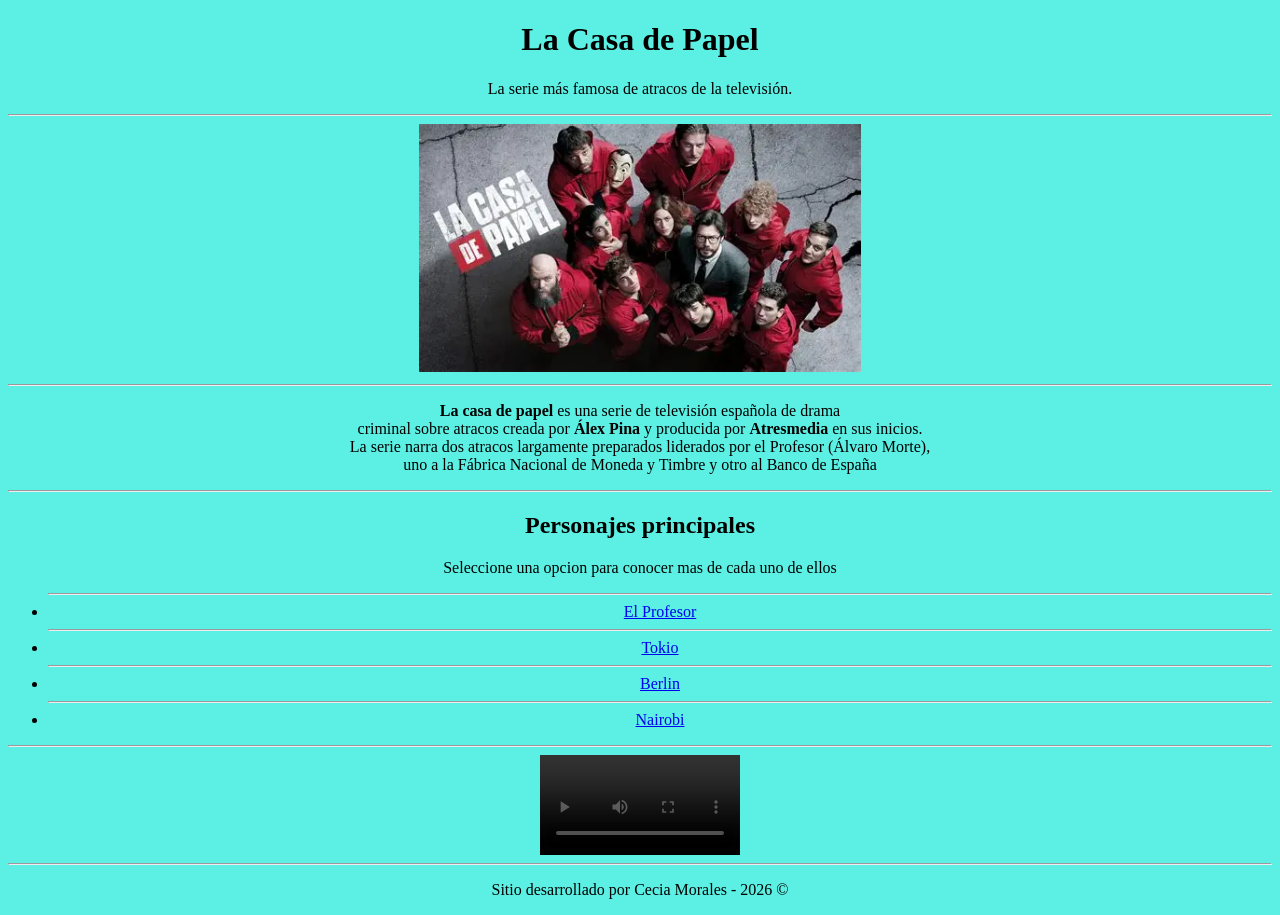
==== index.html @ eb75ac0a "Prmer commit La Casa De Papel" ====
<!DOCTYPE html>
<html lang="es">
   <head align="center">
       <meta charset="UTF-8">
       <meta name="viewport" content="width=device-width, initial-scale=1.0">
       <title>LA CASA DE PAPEL</title>
   </head>
<body style="background-color: rgb(91, 240, 227)">
  

   <header align="center">
       <h1>La Casa de Papel</h1>
       <p>La serie más famosa de atracos de la televisión.</p>
  </header>
    <hr>
   <div class="hero" align="center">
      <img src="imagenes/laCasaPapel.webp" width="35%">
   </div>
   <hr>
   <div align="center">
    <p><strong>La casa de papel</strong> es una serie de televisión española de drama<br>
         criminal sobre atracos creada por <strong>Álex Pina</strong> y producida por 
         <strong>Atresmedia</strong> en sus inicios. <br>
         La serie narra dos atracos largamente preparados liderados por el Profesor (Álvaro Morte),<br>
         uno a la Fábrica Nacional de Moneda y Timbre y otro al Banco de España</p>
   </div>
   <hr>
        <div align="center">
            <h2>Personajes principales</h2>
            <p>Seleccione una opcion para conocer mas de cada uno de ellos</p>
            <ul>
                <hr>
                <li>
                <a href="elProfesor.html">El Profesor</a>
                </li>
                <hr>
                <li>
                    <a href="tokio.html">Tokio</a>
                </li>
                <hr>
                <li>
                    <a href="berlin.html">Berlin</a>
                </li>
                <hr>
                <li>
                    <a href="nairobi.html">Nairobi</a>
                </li>
            </ul>
        </div>
        <hr>
        <style>
            video {
                display: block;
                margin: auto;
            }
        </style>
        <video width="200" controls>
            <source src="imagenes/casaPapel.mp4" type="video/mp4">

        </video>
        <hr>
     <footer>
         <div align="center">
             <p>Sitio desarrollado por Cecia Morales - 2026 © </p>
         </div>
      </footer>

    </body>
</html>
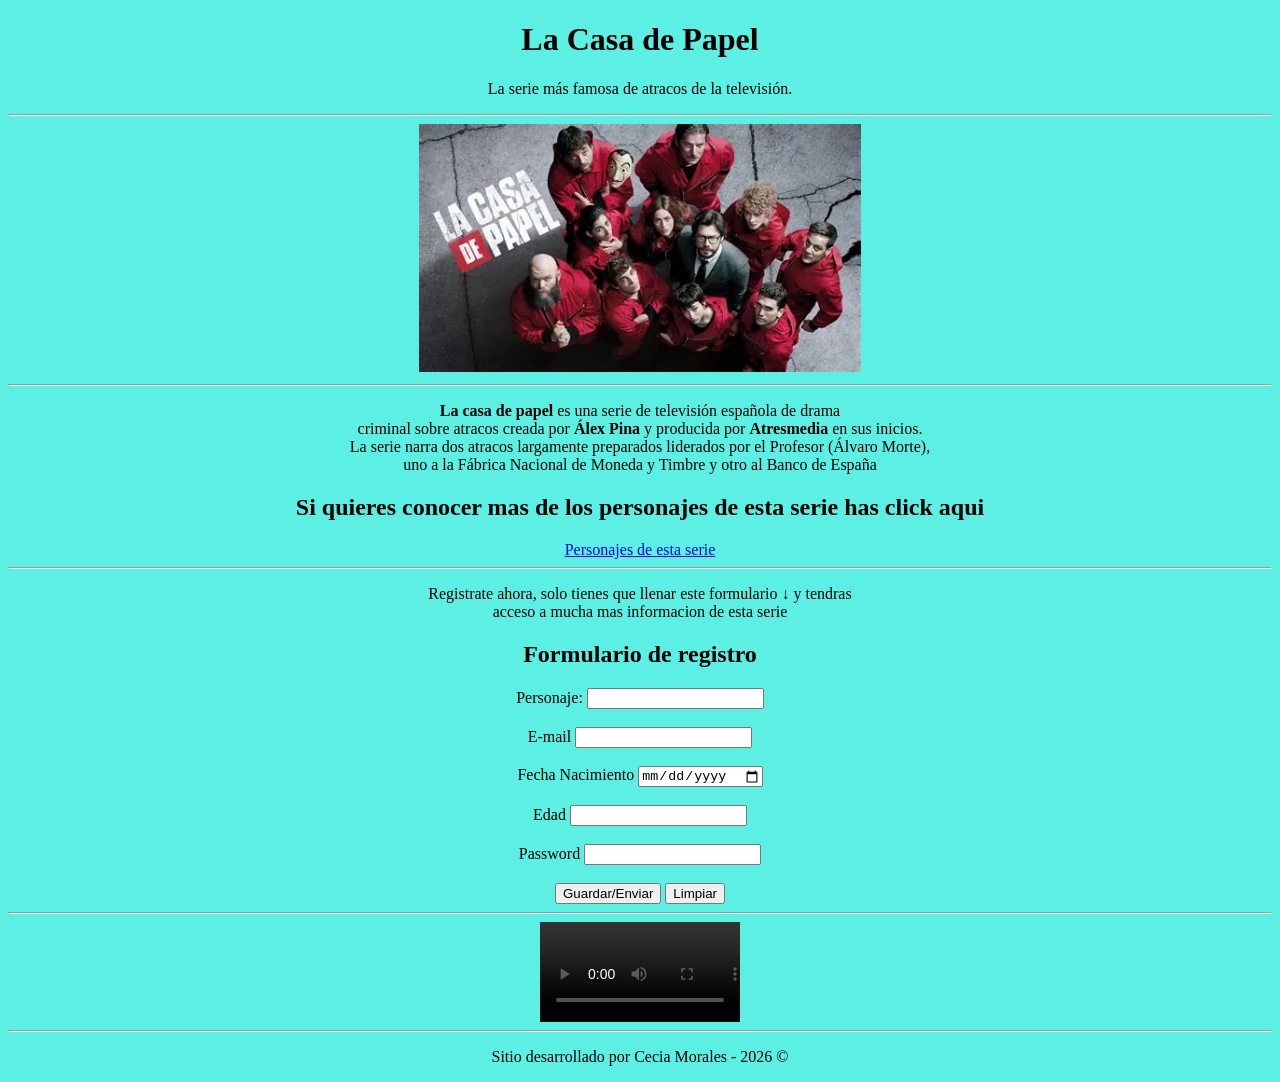
==== commit 338d3726: "le agregue informacion en la pagina berlin.html,tokio.html,elprofesor.html y nairobi" ====
--- a/index.html
+++ b/index.html
@@ -23,30 +23,35 @@
          <strong>Atresmedia</strong> en sus inicios. <br>
          La serie narra dos atracos largamente preparados liderados por el Profesor (Álvaro Morte),<br>
          uno a la Fábrica Nacional de Moneda y Timbre y otro al Banco de España</p>
+         <h2>Si quieres conocer mas de los personajes de esta serie has click aqui </h2>
+         <a href="personajesPrincipales.html">Personajes de esta serie</a>
    </div>
    <hr>
-        <div align="center">
-            <h2>Personajes principales</h2>
-            <p>Seleccione una opcion para conocer mas de cada uno de ellos</p>
-            <ul>
-                <hr>
-                <li>
-                <a href="elProfesor.html">El Profesor</a>
-                </li>
-                <hr>
-                <li>
-                    <a href="tokio.html">Tokio</a>
-                </li>
-                <hr>
-                <li>
-                    <a href="berlin.html">Berlin</a>
-                </li>
-                <hr>
-                <li>
-                    <a href="nairobi.html">Nairobi</a>
-                </li>
-            </ul>
-        </div>
+    <section>
+        <p align="center">Registrate ahora, solo tienes que llenar este formulario ↓ y tendras<br>
+        acceso a mucha mas informacion de esta serie </p>
+               <form align="center" border="1">
+                     <h2>Formulario de registro</h2>
+                     <label>Personaje:</label>
+                     <input type="text">
+                     <br><br>
+                     <label>E-mail</label>
+                     <input type="email" required>
+                     <br><br>
+                     <label>Fecha Nacimiento</label>
+                     <input type="date"> 
+                     <br><br>
+                     <label>Edad</label>
+                     <input typr="number" required>
+                     <br><br>
+                     <label>Password</label>
+                     <input type="password" requiered>
+                     <br><br>   
+                     <button type="submit">Guardar/Enviar</button>
+                     <button type="reset">Limpiar</button>
+               </form>
+           </section>
+       
         <hr>
         <style>
             video {
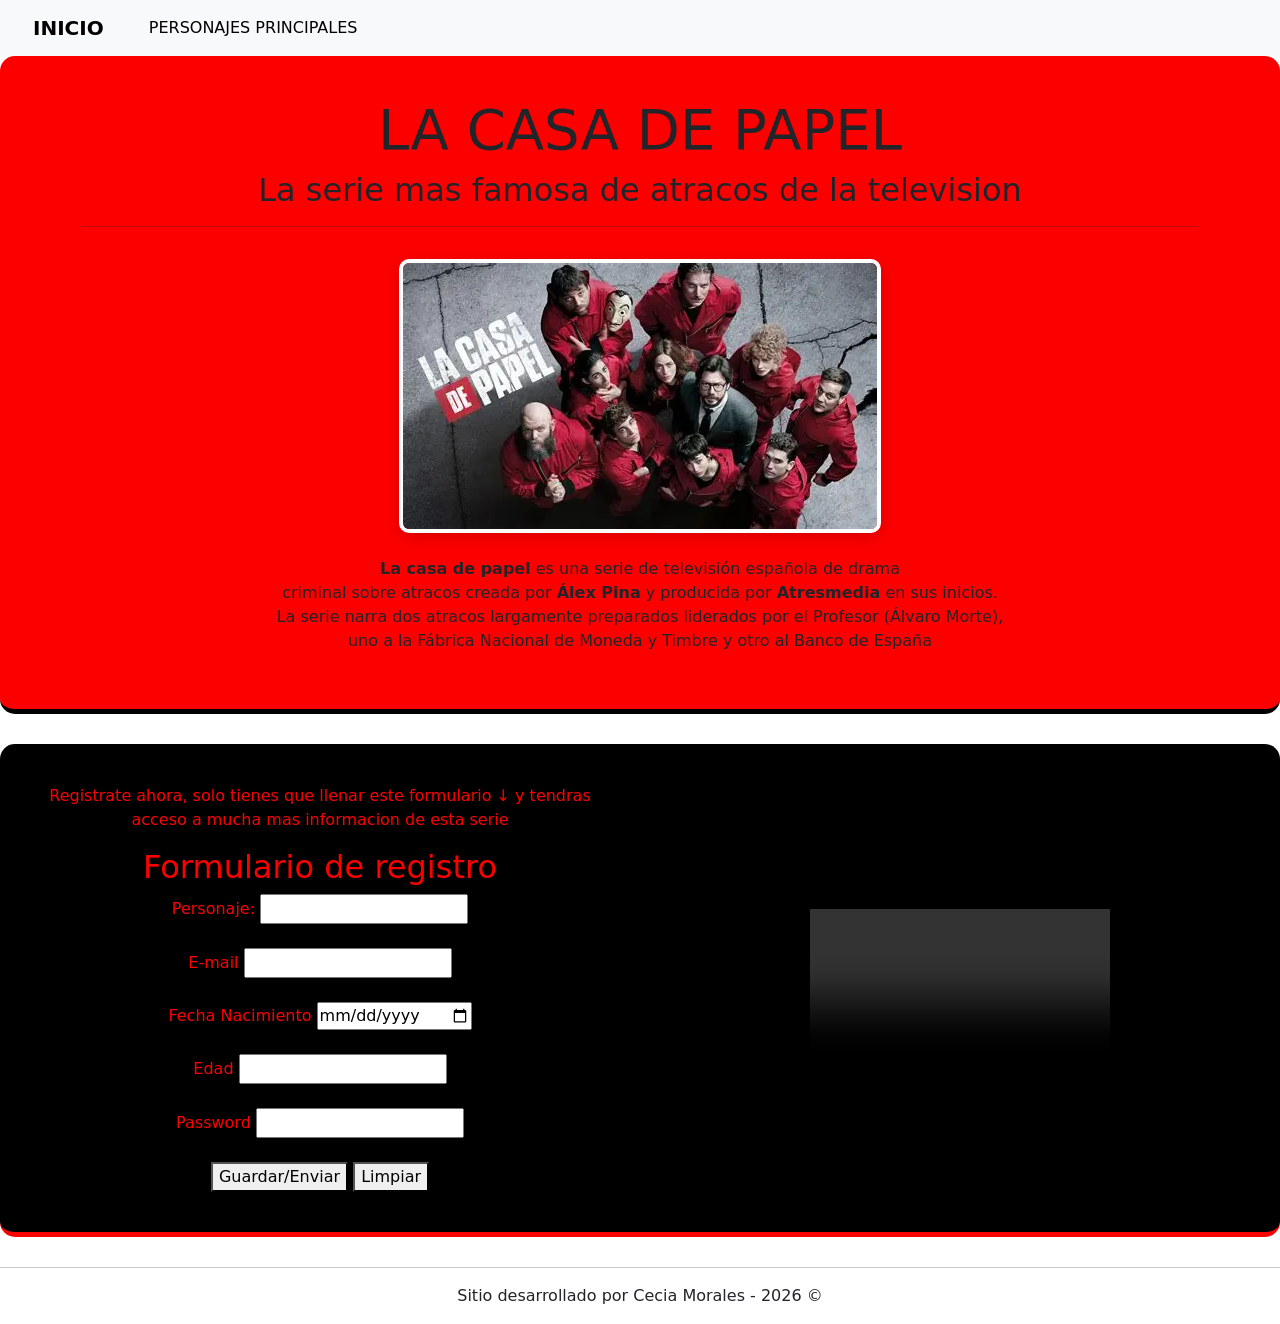
==== commit c071718c: "Refactorizacion general del proyecto - Se creo la estructura de carpetas (css y page). - Se reubicar" ====
--- a/index.html
+++ b/index.html
@@ -4,33 +4,50 @@
        <meta charset="UTF-8">
        <meta name="viewport" content="width=device-width, initial-scale=1.0">
        <title>LA CASA DE PAPEL</title>
+       <link rel="stylesheet" href="CSS/styles.css">
+       <Link rel="stylesheet" href="CSS/bootstrap.min.css">
    </head>
-<body style="background-color: rgb(91, 240, 227)">
-  
 
-   <header align="center">
-       <h1>La Casa de Papel</h1>
-       <p>La serie más famosa de atracos de la televisión.</p>
-  </header>
-    <hr>
-   <div class="hero" align="center">
-      <img src="imagenes/laCasaPapel.webp" width="35%">
-   </div>
-   <hr>
-   <div align="center">
-    <p><strong>La casa de papel</strong> es una serie de televisión española de drama<br>
-         criminal sobre atracos creada por <strong>Álex Pina</strong> y producida por 
-         <strong>Atresmedia</strong> en sus inicios. <br>
-         La serie narra dos atracos largamente preparados liderados por el Profesor (Álvaro Morte),<br>
-         uno a la Fábrica Nacional de Moneda y Timbre y otro al Banco de España</p>
-         <h2>Si quieres conocer mas de los personajes de esta serie has click aqui </h2>
-         <a href="personajesPrincipales.html">Personajes de esta serie</a>
-   </div>
-   <hr>
-    <section>
-        <p align="center">Registrate ahora, solo tienes que llenar este formulario ↓ y tendras<br>
-        acceso a mucha mas informacion de esta serie </p>
-               <form align="center" border="1">
+<body >
+  <nav class="navbar navbar-expand-lg bg-body-tertiary">
+        <div class="container-fluid">
+            <a class="navbar-brand" href="#">INICIO</a>
+            <button class="navbar-toggler" type="button" data-bs-toggle="collapse" data-bs-target="#navbarNav"
+                aria-controls="navbarNav" aria-expanded="false" aria-label="Toggle navigation">
+                <span class="navbar-toggler-icon"></span>
+            </button>
+            <div class="collapse navbar-collapse" id="navbarNav">
+                <ul class="navbar-nav">
+                    <li class="nav-item">
+                        <a class="nav-link active" aria-current="page" href="pages/personajesPrincipales.html">PERSONAJES PRINCIPALES</a>
+                    </li>
+                </ul>
+            </div>
+        </div>
+    </nav>
+
+   <header class="header-wiki text-center" >
+        <div class="container">
+            <h1 class="display-4">LA CASA DE PAPEL</h1>
+            <h2>La serie mas famosa de atracos de la television</h2>
+             <hr>
+             <img src="imagenes/laCasaPapel.webp"" alt="Imagen Homero simpson portada" class="img-simpson 
+             img-fluid mt-3" style="max-width: 500px"><br><br>
+            
+              <p><strong>La casa de papel</strong> es una serie de televisión española de drama<br>
+              criminal sobre atracos creada por <strong>Álex Pina</strong> y producida por 
+              <strong>Atresmedia</strong> en sus inicios. <br>
+              La serie narra dos atracos largamente preparados liderados por el Profesor (Álvaro Morte),<br>
+              uno a la Fábrica Nacional de Moneda y Timbre y otro al Banco de España</p>   
+        </div>
+    </header>
+
+    <header class="header1-wiki text-center seccion-mixta" >
+         <div class="columna-texto">
+               <p align="center">Registrate ahora, solo tienes que llenar este formulario ↓ y tendras<br>
+                  acceso a mucha mas informacion de esta serie 
+               </p>
+                 <form align="center" border="1">
                      <h2>Formulario de registro</h2>
                      <label>Personaje:</label>
                      <input type="text">
@@ -49,20 +66,16 @@
                      <br><br>   
                      <button type="submit">Guardar/Enviar</button>
                      <button type="reset">Limpiar</button>
-               </form>
-           </section>
-       
-        <hr>
-        <style>
-            video {
-                display: block;
-                margin: auto;
-            }
-        </style>
-        <video width="200" controls>
+                  </form>
+          </div>
+          <div class="columna-video">
+        <video controls>
             <source src="imagenes/casaPapel.mp4" type="video/mp4">
 
         </video>
+          </div>
+     </header>
+       
         <hr>
      <footer>
          <div align="center">
--- a/CSS/styles.css
+++ b/CSS/styles.css
@@ -0,0 +1,82 @@
+/*CREANDO VARIABLES PARA COLORES*/
+:root {
+    --negro-casaPapel: #000000;
+    --oscuro: #212529;
+    --claro: #f8f9fa;
+    --rojo: #fc0000;
+    --rojoClaro-: #ee6464;
+}
+
+/*DANDO ESTILO A LAS OPCIONES DEL MENU*/
+nav a {
+    color: var(--oscuro);
+    text-decoration: none;
+    font-weight: bold;
+    padding: 8px 16px;
+    margin: 0 5px;
+    border-radius: 4px;
+    transition: all 0.3s ease;  
+}
+
+/*HOVER ES CUANDO COLOCAMOS EL MAUSE SOBRE UN ELEMENTO*/
+nav a:hover {
+    background-color: var(--rojoClaro-);
+    color: var(--oscuro);
+}
+
+/*AGREGAR ESTILOS A LAS ETIQUETAS H1, H2 Y h3*/
+h1, h2, h3 {
+    color: var(--negro-casaPapel);
+    font-weight: bold;
+}
+
+/*ESTILOS DEL HEADER DE LA WIKI*/
+.header-wiki {
+    background-color: var(--rojo);
+    padding: 40px 20px;
+    border-bottom: 5px solid var(--negro-casaPapel);
+    border-radius: 15px 15px 15px 15px;
+    margin-bottom: 30px;
+}
+
+/*OTRO ESTILO DEL HEADER DE LA WIKI*/
+.header1-wiki {
+    background-color: var(--negro-casaPapel);
+    padding: 40px 20px;
+    color: var(--rojo);
+    border-bottom: 5px solid var(--rojo);
+    border-radius: 15px 15px 15px 15px;
+    margin-bottom: 30px;
+}
+
+/* ESTILOS DE LA IMAGEN DEL INDEX*/
+.img-simpson {
+    border: 4px solid white;
+    box-shadow: 0 4px 15px rgba(0, 0, 0, 0.15);/* SOMBRA*/
+    border-radius: 10px;
+    transition: transform 0.3s ease;
+}
+
+.img-simpson:hover {
+    transform: scale(1.03); /*EFECTO SUTIL AL PASAR EL MAOUSE*/
+}
+
+/* Este contenedor es el que se encarga de poner los elementos alineados */
+.seccion-mixta {
+    display: flex;            /* Activa el modo Flexbox */
+    align-items: center;      /* Alinea el texto y el video verticalmente al centro */
+    gap: 40px;                 /* Crea el espacio de separación entre el texto y el video */
+}
+
+/* Fuerza a que tanto la información como el video compartan el espacio equitativamente */
+.columna-texto, 
+.columna-video {
+    flex: 1;                  /* Cada columna toma el 50% del ancho disponible */
+}
+
+/* Asegura que el video no se desborde y respete el tamaño de su columna */
+.columna-video video, 
+.columna-video iframe {
+    width: 50%;
+    height: auto;             /* Mantiene la proporción correcta del video */
+}
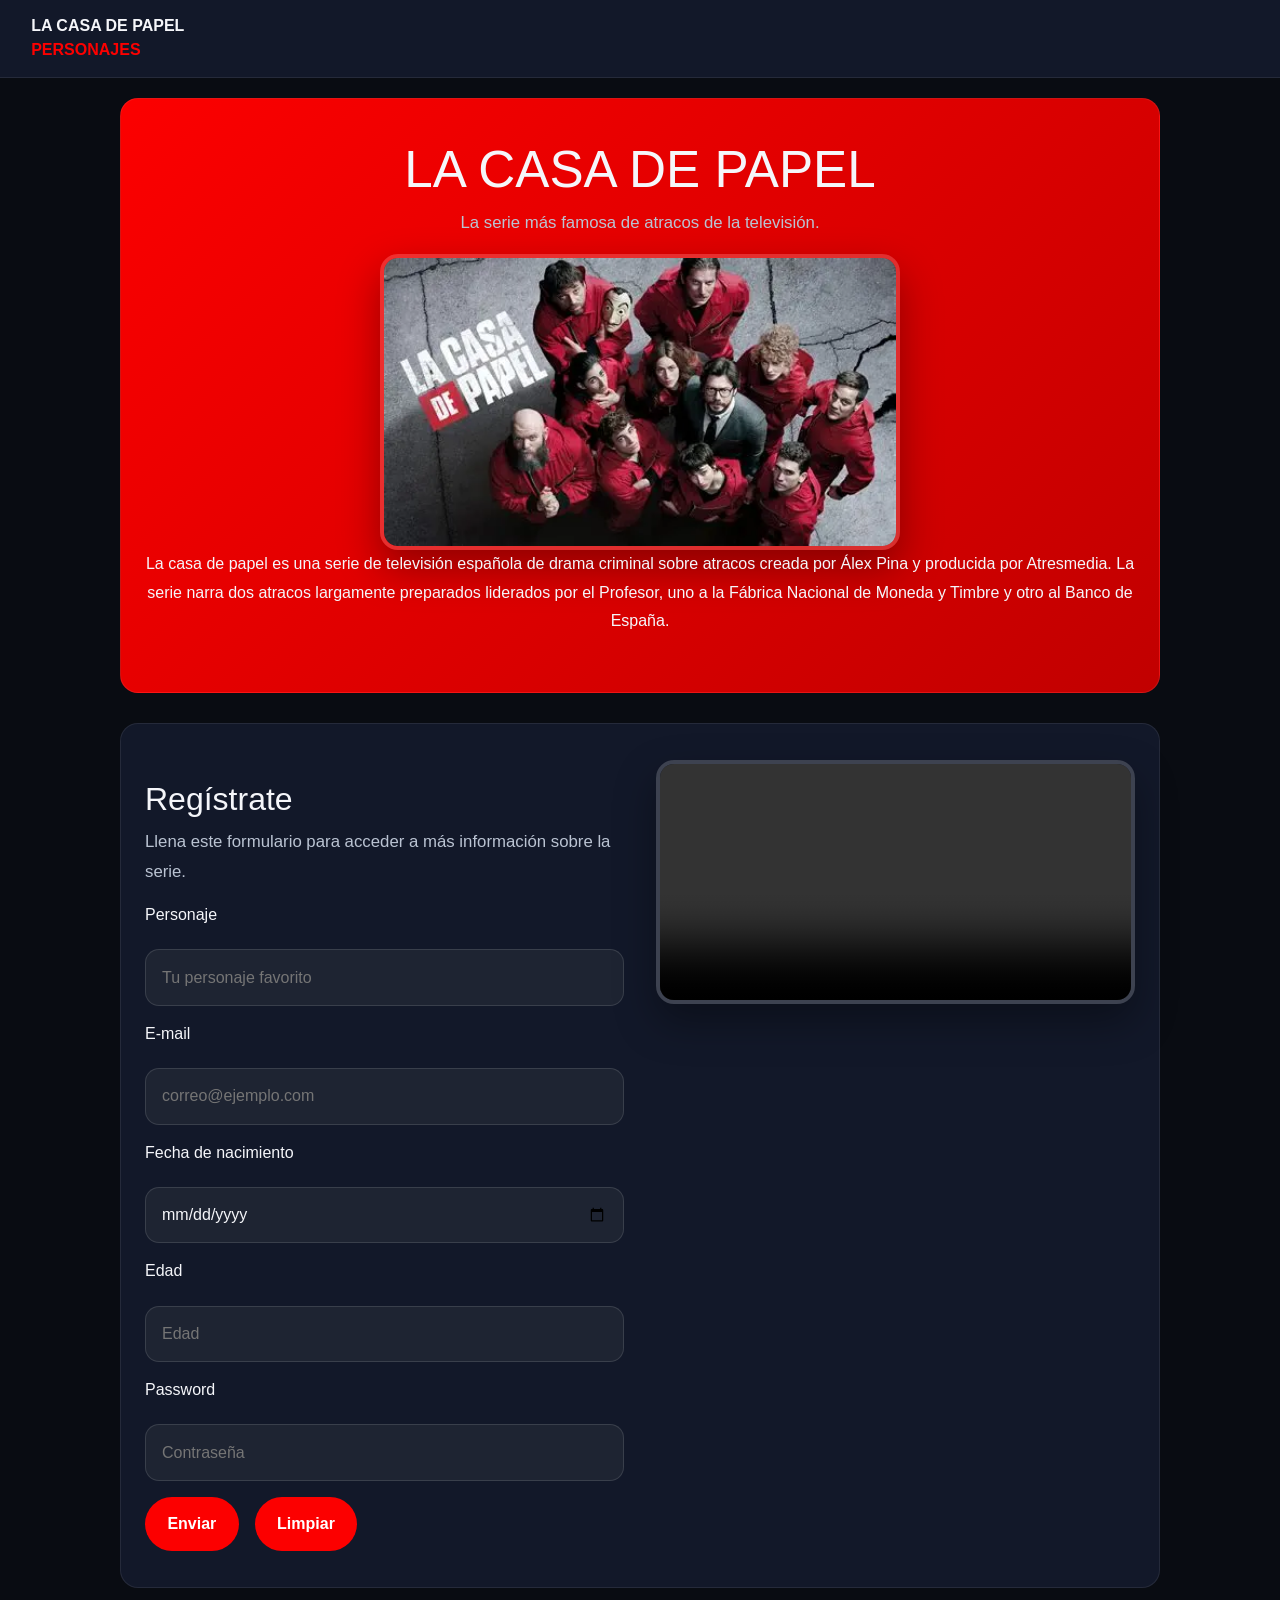
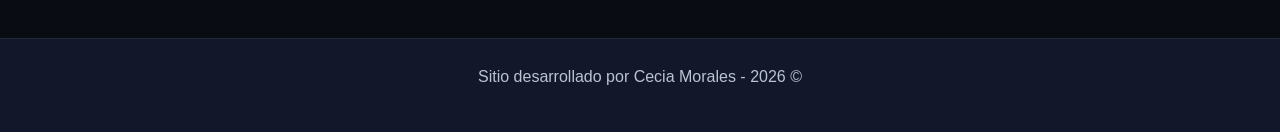
==== commit 48d5fb45: "Estandarizacion de diseño en paginas secundarias siguiendo el diseño del index" ====
--- a/index.html
+++ b/index.html
@@ -1,87 +1,65 @@
 <!DOCTYPE html>
 <html lang="es">
-   <head align="center">
-       <meta charset="UTF-8">
-       <meta name="viewport" content="width=device-width, initial-scale=1.0">
-       <title>LA CASA DE PAPEL</title>
-       <link rel="stylesheet" href="CSS/styles.css">
-       <Link rel="stylesheet" href="CSS/bootstrap.min.css">
-   </head>
-
-<body >
-  <nav class="navbar navbar-expand-lg bg-body-tertiary">
+<head>
+    <meta charset="UTF-8">
+    <meta name="viewport" content="width=device-width, initial-scale=1.0">
+    <title>LA CASA DE PAPEL</title>
+    <link rel="stylesheet" href="CSS/bootstrap.min.css">
+    <link rel="stylesheet" href="CSS/styles.css">
+</head>
+<body class="body">
+    <nav class="menu">
         <div class="container-fluid">
-            <a class="navbar-brand" href="#">INICIO</a>
-            <button class="navbar-toggler" type="button" data-bs-toggle="collapse" data-bs-target="#navbarNav"
-                aria-controls="navbarNav" aria-expanded="false" aria-label="Toggle navigation">
-                <span class="navbar-toggler-icon"></span>
-            </button>
-            <div class="collapse navbar-collapse" id="navbarNav">
-                <ul class="navbar-nav">
-                    <li class="nav-item">
-                        <a class="nav-link active" aria-current="page" href="pages/personajesPrincipales.html">PERSONAJES PRINCIPALES</a>
-                    </li>
-                </ul>
+            <a class="navbar-brand" href="index.html">LA CASA DE PAPEL</a>
+            <div class="nav-links">
+                <a class="nav-link active" href="pages/personajesPrincipales.html">PERSONAJES</a>
             </div>
         </div>
     </nav>
 
-   <header class="header-wiki text-center" >
-        <div class="container">
-            <h1 class="display-4">LA CASA DE PAPEL</h1>
-            <h2>La serie mas famosa de atracos de la television</h2>
-             <hr>
-             <img src="imagenes/laCasaPapel.webp"" alt="Imagen Homero simpson portada" class="img-simpson 
-             img-fluid mt-3" style="max-width: 500px"><br><br>
-            
-              <p><strong>La casa de papel</strong> es una serie de televisión española de drama<br>
-              criminal sobre atracos creada por <strong>Álex Pina</strong> y producida por 
-              <strong>Atresmedia</strong> en sus inicios. <br>
-              La serie narra dos atracos largamente preparados liderados por el Profesor (Álvaro Morte),<br>
-              uno a la Fábrica Nacional de Moneda y Timbre y otro al Banco de España</p>   
+    <main class="todo">
+        <div class="contenedor-principal">
+            <header class="header-wiki text-center">
+                <h1 class="display-4">LA CASA DE PAPEL</h1>
+                <p class="lead">La serie más famosa de atracos de la televisión.</p>
+                <img src="imagenes/laCasaPapel.webp" alt="La casa de papel principal" class="img-simpson img-fluid mt-3">
+                <p>La casa de papel es una serie de televisión española de drama criminal sobre atracos creada por Álex Pina y producida por Atresmedia. La serie narra dos atracos largamente preparados liderados por el Profesor, uno a la Fábrica Nacional de Moneda y Timbre y otro al Banco de España.</p>
+            </header>
         </div>
-    </header>
 
-    <header class="header1-wiki text-center seccion-mixta" >
-         <div class="columna-texto">
-               <p align="center">Registrate ahora, solo tienes que llenar este formulario ↓ y tendras<br>
-                  acceso a mucha mas informacion de esta serie 
-               </p>
-                 <form align="center" border="1">
-                     <h2>Formulario de registro</h2>
-                     <label>Personaje:</label>
-                     <input type="text">
-                     <br><br>
-                     <label>E-mail</label>
-                     <input type="email" required>
-                     <br><br>
-                     <label>Fecha Nacimiento</label>
-                     <input type="date"> 
-                     <br><br>
-                     <label>Edad</label>
-                     <input typr="number" required>
-                     <br><br>
-                     <label>Password</label>
-                     <input type="password" requiered>
-                     <br><br>   
-                     <button type="submit">Guardar/Enviar</button>
-                     <button type="reset">Limpiar</button>
-                  </form>
-          </div>
-          <div class="columna-video">
-        <video controls>
-            <source src="imagenes/casaPapel.mp4" type="video/mp4">
+        <div class="contenedor-principal">
+            <section class="header1-wiki seccion-mixta">
+                <div class="columna-texto">
+                    <h2>Regístrate</h2>
+                    <p class="lead">Llena este formulario para acceder a más información sobre la serie.</p>
+                    <form>
+                        <label>Personaje</label>
+                        <input type="text" placeholder="Tu personaje favorito">
+                        <label>E-mail</label>
+                        <input type="email" required placeholder="correo@ejemplo.com">
+                        <label>Fecha de nacimiento</label>
+                        <input type="date">
+                        <label>Edad</label>
+                        <input type="number" required placeholder="Edad">
+                        <label>Password</label>
+                        <input type="password" required placeholder="Contraseña">
+                        <div style="display:flex;flex-wrap:wrap;gap:1rem;">
+                            <button type="submit">Enviar</button>
+                            <button type="reset">Limpiar</button>
+                        </div>
+                    </form>
+                </div>
+                <div class="columna-video">
+                    <video controls class="img-simpson">
+                        <source src="imagenes/casaPapel.mp4" type="video/mp4">
+                    </video>
+                </div>
+            </section>
+        </div>
+    </main>
 
-        </video>
-          </div>
-     </header>
-       
-        <hr>
-     <footer>
-         <div align="center">
-             <p>Sitio desarrollado por Cecia Morales - 2026 © </p>
-         </div>
-      </footer>
-
-    </body>
+    <footer class="footer">
+        <p>Sitio desarrollado por Cecia Morales - 2026 ©</p>
+    </footer>
+</body>
 </html>
--- a/CSS/styles.css
+++ b/CSS/styles.css
@@ -1,82 +1,311 @@
-/*CREANDO VARIABLES PARA COLORES*/
 :root {
-    --negro-casaPapel: #000000;
-    --oscuro: #212529;
-    --claro: #f8f9fa;
-    --rojo: #fc0000;
-    --rojoClaro-: #ee6464;
-}
-
-/*DANDO ESTILO A LAS OPCIONES DEL MENU*/
-nav a {
-    color: var(--oscuro);
+    --bg-dark: #090c12;
+    --surface: #121829;
+    --surface-alt: #1e2432;
+    --text-light: #f5f6fa;
+    --text-muted: #bac3d2;
+    --brand-red: #fc0000;
+    --brand-red-soft: #e05e5e;
+    --border: rgba(255, 255, 255, 0.08);
+}
+
+* {
+    box-sizing: border-box;
+}
+
+html {
+    scroll-behavior: smooth;
+}
+
+body,
+.body {
+    margin: 0;
+    padding: 0;
+    background-color: var(--bg-dark);
+    color: var(--text-light);
+    font-family: 'Segoe UI', Tahoma, Geneva, Verdana, sans-serif;
+}
+
+img {
+    max-width: 100%;
+    display: block;
+}
+
+a {
+    color: inherit;
     text-decoration: none;
-    font-weight: bold;
-    padding: 8px 16px;
-    margin: 0 5px;
-    border-radius: 4px;
-    transition: all 0.3s ease;  
-}
-
-/*HOVER ES CUANDO COLOCAMOS EL MAUSE SOBRE UN ELEMENTO*/
-nav a:hover {
-    background-color: var(--rojoClaro-);
-    color: var(--oscuro);
-}
-
-/*AGREGAR ESTILOS A LAS ETIQUETAS H1, H2 Y h3*/
-h1, h2, h3 {
-    color: var(--negro-casaPapel);
-    font-weight: bold;
-}
-
-/*ESTILOS DEL HEADER DE LA WIKI*/
+}
+
+nav.navbar,
+.menu {
+    background-color: var(--surface);
+    border-bottom: 1px solid rgba(255, 255, 255, 0.08);
+}
+
+.menu {
+    display: flex;
+    align-items: center;
+    justify-content: space-between;
+    padding: 0.9rem 1.2rem;
+}
+
+.menu .nav-links {
+    display: flex;
+    flex-wrap: wrap;
+    gap: 1rem;
+    align-items: center;
+}
+
+.navbar-brand,
+.menu .nav-link {
+    color: var(--text-light);
+    font-weight: 700;
+}
+
+.menu .nav-link {
+    margin-right: 0;
+}
+
+.menu .nav-link:hover,
+.menu .nav-link.active {
+    color: var(--brand-red);
+}
+
+.navbar-toggler {
+    border-color: rgba(255, 255, 255, 0.2);
+}
+
+.navbar-toggler-icon {
+    filter: invert(1);
+}
+
+.header-wiki,
+.header1-wiki {
+    border-radius: 18px;
+    margin-bottom: 30px;
+}
+
 .header-wiki {
-    background-color: var(--rojo);
-    padding: 40px 20px;
-    border-bottom: 5px solid var(--negro-casaPapel);
-    border-radius: 15px 15px 15px 15px;
-    margin-bottom: 30px;
-}
-
-/*OTRO ESTILO DEL HEADER DE LA WIKI*/
+    background: linear-gradient(135deg, var(--brand-red), #c10000);
+    padding: 40px 24px;
+    border: 1px solid rgba(255, 255, 255, 0.08);
+}
+
 .header1-wiki {
-    background-color: var(--negro-casaPapel);
-    padding: 40px 20px;
-    color: var(--rojo);
-    border-bottom: 5px solid var(--rojo);
-    border-radius: 15px 15px 15px 15px;
-    margin-bottom: 30px;
-}
-
-/* ESTILOS DE LA IMAGEN DEL INDEX*/
+    background-color: var(--surface);
+    padding: 36px 24px;
+    color: var(--text-light);
+    border: 1px solid rgba(255, 255, 255, 0.08);
+}
+
+.text-center {
+    text-align: center;
+}
+
+.display-4 {
+    font-size: clamp(2rem, 4vw, 3.4rem);
+    margin-bottom: 0.5rem;
+}
+
+.lead {
+    color: var(--text-muted);
+    font-size: 1.05rem;
+}
+
+.todo {
+    max-width: 1200px;
+    margin: 0 auto;
+    min-height: calc(100vh - 112px);
+    padding: 20px 0;
+}
+
+.contenedor-principal {
+    max-width: 1080px;
+    margin: 0 auto;
+    padding: 0 20px;
+}
+
+.seccion-mixta {
+    display: flex;
+    align-items: flex-start;
+    gap: 32px;
+    flex-wrap: wrap;
+}
+
+.columna-texto,
+.columna-video {
+    flex: 1 1 320px;
+}
+
+.columna-video video,
+.columna-video iframe,
+.columna-video .contenido-card {
+    width: 100%;
+    height: auto;
+}
+
 .img-simpson {
-    border: 4px solid white;
-    box-shadow: 0 4px 15px rgba(0, 0, 0, 0.15);/* SOMBRA*/
-    border-radius: 10px;
+    width: 100%;
+    max-width: 520px;
+    margin: 0 auto;
+    border: 4px solid rgba(255, 255, 255, 0.18);
+    border-radius: 18px;
+    box-shadow: 0 18px 40px rgba(0, 0, 0, 0.35);
     transition: transform 0.3s ease;
 }
 
 .img-simpson:hover {
-    transform: scale(1.03); /*EFECTO SUTIL AL PASAR EL MAOUSE*/
-}
-
-/* Este contenedor es el que se encarga de poner los elementos alineados */
-.seccion-mixta {
-    display: flex;            /* Activa el modo Flexbox */
-    align-items: center;      /* Alinea el texto y el video verticalmente al centro */
-    gap: 40px;                 /* Crea el espacio de separación entre el texto y el video */
-}
-
-/* Fuerza a que tanto la información como el video compartan el espacio equitativamente */
-.columna-texto, 
-.columna-video {
-    flex: 1;                  /* Cada columna toma el 50% del ancho disponible */
-}
-
-/* Asegura que el video no se desborde y respete el tamaño de su columna */
-.columna-video video, 
-.columna-video iframe {
-    width: 50%;
-    height: auto;             /* Mantiene la proporción correcta del video */
-}+    transform: translateY(-4px);
+}
+
+.card-grid {
+    display: grid;
+    grid-template-columns: repeat(auto-fit, minmax(220px, 1fr));
+    gap: 22px;
+}
+
+.card {
+    display: block;
+    background-color: var(--brand-red);
+    padding: 1.25rem;
+    border-radius: 18px;
+    color: white;
+    transition: transform 0.25s ease, box-shadow 0.25s ease;
+    text-align: center;
+    box-shadow: 0 18px 35px rgba(0, 0, 0, 0.22);
+}
+
+.card:hover {
+    transform: translateY(-6px);
+    box-shadow: 0 20px 42px rgba(0, 0, 0, 0.3);
+}
+
+.card img {
+    width: 100%;
+    height: 220px;
+    object-fit: cover;
+    border-radius: 14px;
+    margin-bottom: 1rem;
+}
+
+.card h3,
+.columna-texto h3,
+h2 {
+    color: var(--text-light);
+    margin-top: 1.25rem;
+}
+
+p,
+ul,
+li {
+    line-height: 1.8;
+}
+
+ul {
+    padding-left: 0;
+    list-style: none;
+    margin: 1rem 0 0;
+}
+
+ul li {
+    padding-left: 1.25rem;
+    position: relative;
+    margin-bottom: 0.8rem;
+}
+
+ul li::before {
+    content: '•';
+    position: absolute;
+    left: 0;
+    color: var(--brand-red);
+}
+
+button,
+input[type='submit'],
+input[type='reset'],
+.btn-style {
+    display: inline-flex;
+    align-items: center;
+    justify-content: center;
+    border: none;
+    border-radius: 999px;
+    padding: 0.95rem 1.4rem;
+    font-weight: 700;
+    cursor: pointer;
+    transition: background-color 0.25s ease, transform 0.25s ease;
+}
+
+button,
+input[type='submit'] {
+    background-color: var(--brand-red);
+    color: #fff;
+}
+
+input[type='reset'],
+.btn-style {
+    background-color: var(--surface-alt);
+    color: var(--text-light);
+    border: 1px solid rgba(255, 255, 255, 0.08);
+}
+
+button:hover,
+input[type='submit']:hover,
+input[type='reset']:hover,
+.btn-style:hover {
+    transform: translateY(-1px);
+    background-color: var(--brand-red-soft);
+}
+
+input,
+textarea,
+select {
+    width: 100%;
+    border-radius: 14px;
+    border: 1px solid rgba(255, 255, 255, 0.12);
+    padding: 0.95rem 1rem;
+    background-color: var(--surface-alt);
+    color: var(--text-light);
+    font: inherit;
+    margin-top: 0.4rem;
+}
+
+form {
+    display: grid;
+    gap: 1rem;
+    justify-items: stretch;
+}
+
+footer.footer {
+    background-color: var(--surface);
+    color: var(--text-muted);
+    padding: 24px 20px;
+    border-top: 1px solid rgba(255, 255, 255, 0.08);
+    text-align: center;
+}
+
+hr {
+    border: none;
+    border-top: 1px solid rgba(255, 255, 255, 0.12);
+    margin: 2rem 0;
+}
+
+@media (max-width: 900px) {
+    .seccion-mixta {
+        flex-direction: column;
+    }
+
+    .header-wiki,
+    .header1-wiki {
+        padding: 30px 18px;
+    }
+}
+
+@media (max-width: 640px) {
+    .card img {
+        height: 180px;
+    }
+
+    .menu .nav-link {
+        margin-right: 0.5rem;
+    }
+}
